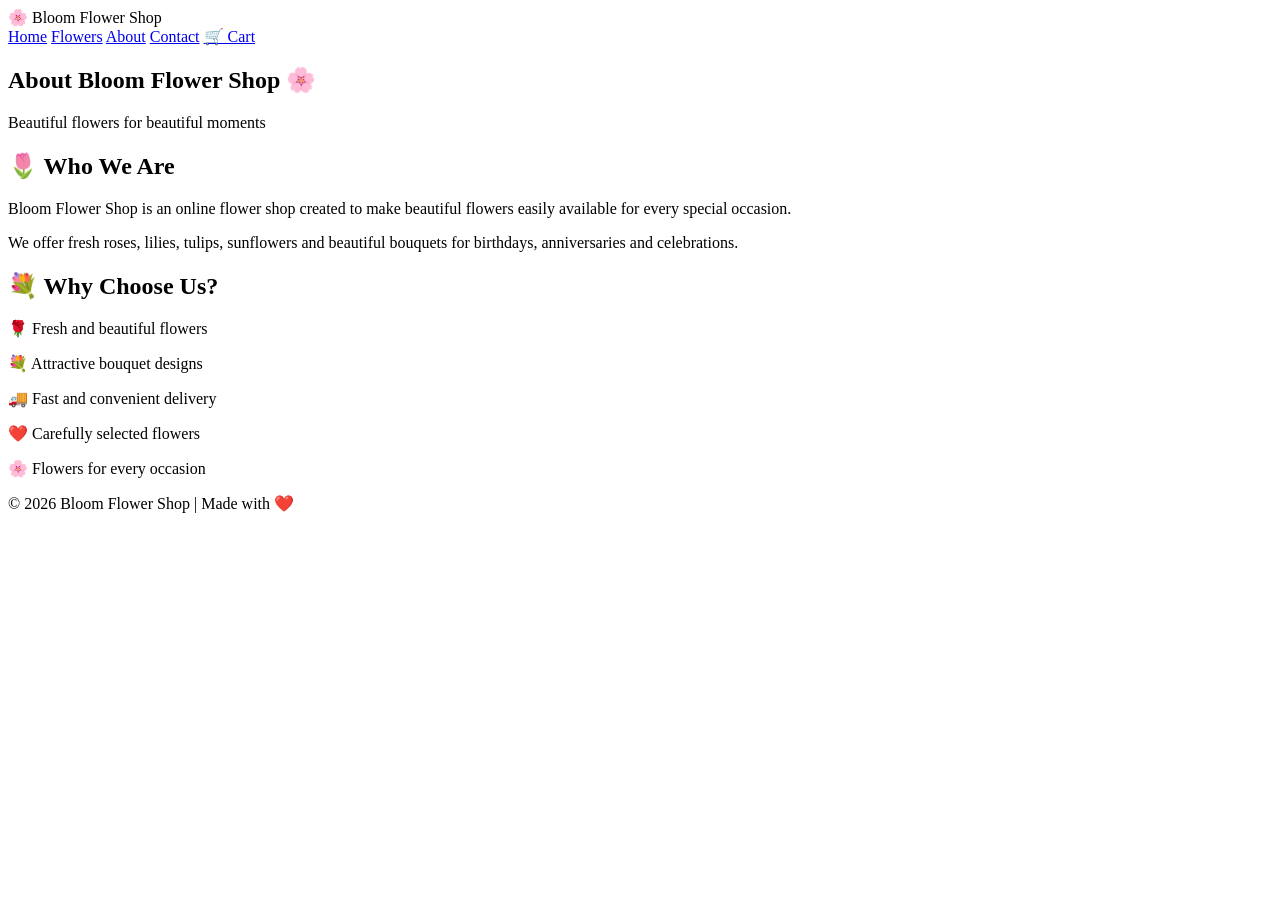
==== about.html @ 11aa2048 "Add files via upload" ====
<!DOCTYPE html>
<html>
<head>

    <title>Bloom Flower Shop - About</title>

    <link rel="stylesheet" href="css/style.css">

</head>

<body>

    <!-- Navigation -->

    <nav>

        <div class="logo">
            🌸 Bloom Flower Shop
        </div>

        <div class="menu">

            <a href="index.html">Home</a>

            <a href="product.html">Flowers</a>

            <a href="about.html">About</a>

            <a href="contact.html">Contact</a>

            <a href="cart.html">🛒 Cart</a>

        </div>

    </nav>


    <!-- Page Title -->

    <section class="page-title">

        <h1>About Bloom Flower Shop 🌸</h1>

        <p>Beautiful flowers for beautiful moments</p>

    </section>


    <!-- About Section -->

    <section class="about-section">

        <div class="about-box">

            <h2>🌷 Who We Are</h2>

            <p>
                Bloom Flower Shop is an online flower shop
                created to make beautiful flowers easily
                available for every special occasion.
            </p>

            <p>
                We offer fresh roses, lilies, tulips,
                sunflowers and beautiful bouquets for
                birthdays, anniversaries and celebrations.
            </p>

        </div>


        <div class="about-box">

            <h2>💐 Why Choose Us?</h2>

            <p>🌹 Fresh and beautiful flowers</p>

            <p>💐 Attractive bouquet designs</p>

            <p>🚚 Fast and convenient delivery</p>

            <p>❤️ Carefully selected flowers</p>

            <p>🌸 Flowers for every occasion</p>

        </div>

    </section>


    <!-- Footer -->

    <footer>

        <p>© 2026 Bloom Flower Shop | Made with ❤️</p>

    </footer>


</body>
</html>
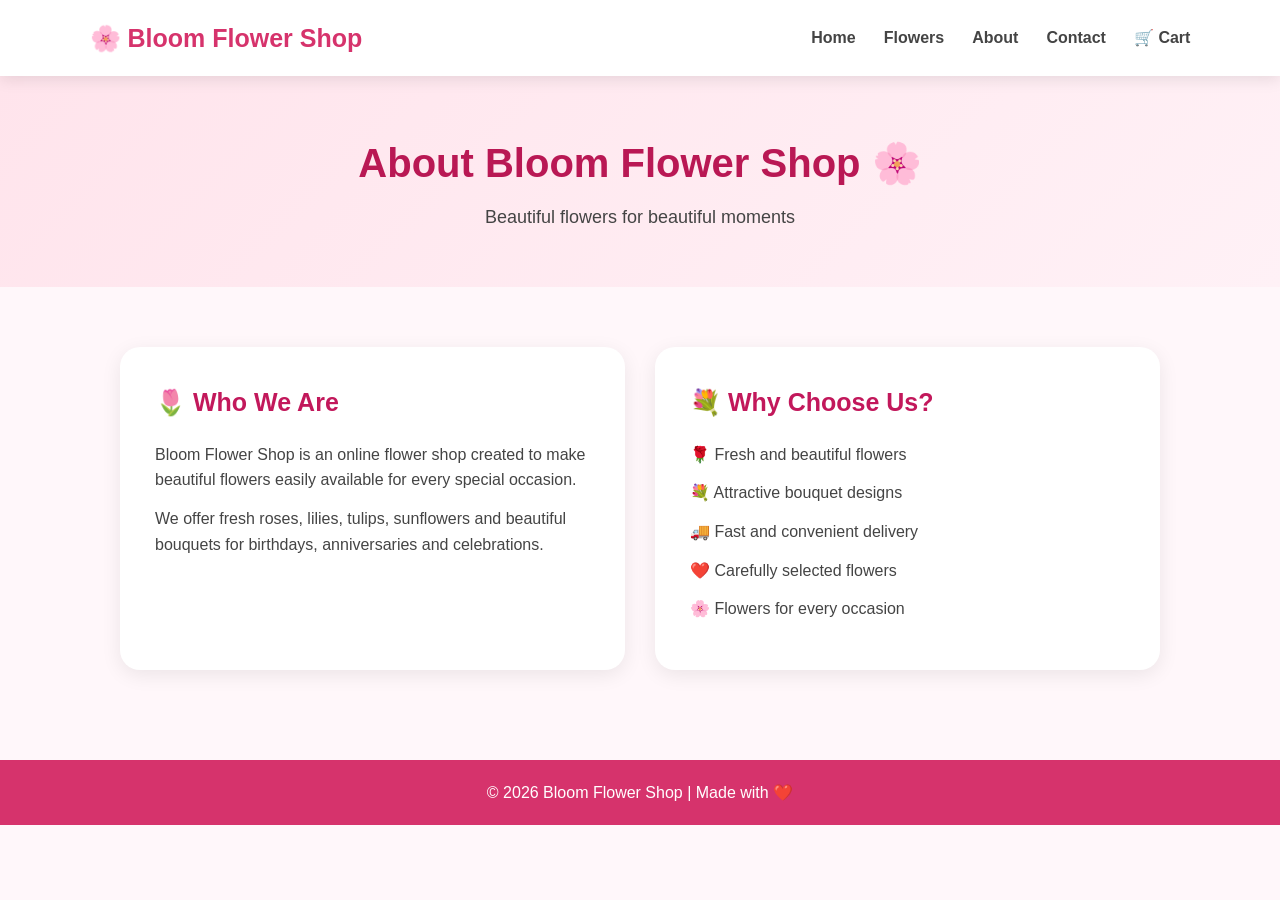
==== commit bd9a7970: "Update about.html" ====
--- a/about.html
+++ b/about.html
@@ -4,7 +4,7 @@
 
     <title>Bloom Flower Shop - About</title>
 
-    <link rel="stylesheet" href="css/style.css">
+    <link rel="stylesheet" href="style.css">
 
 </head>
 
@@ -98,4 +98,4 @@
 
 
 </body>
-</html>+</html>
--- a/style.css
+++ b/style.css
@@ -0,0 +1,584 @@
+* {
+    margin: 0;
+    padding: 0;
+    box-sizing: border-box;
+}
+
+body {
+    font-family: Arial, sans-serif;
+    background: #fff7fa;
+    color: #444;
+    line-height: 1.6;
+}
+
+
+/* ===== NAVBAR ===== */
+
+nav {
+    width: 100%;
+    background: #ffffff;
+    display: flex;
+    justify-content: space-between;
+    align-items: center;
+    padding: 18px 7%;
+    box-shadow: 0 3px 15px rgba(0,0,0,0.10);
+    position: sticky;
+    top: 0;
+    z-index: 1000;
+}
+
+.logo {
+    font-size: 25px;
+    font-weight: bold;
+    color: #d6336c;
+}
+
+.menu {
+    display: flex;
+    align-items: center;
+    gap: 28px;
+}
+
+.menu a {
+    color: #444;
+    text-decoration: none;
+    font-size: 16px;
+    font-weight: bold;
+}
+
+.menu a:hover {
+    color: #d6336c;
+}
+
+
+/* ===== HOME HERO ===== */
+
+.hero {
+    min-height: 560px;
+    display: flex;
+    justify-content: center;
+    align-items: center;
+    text-align: center;
+    padding: 50px 20px;
+
+    background:
+        linear-gradient(
+            rgba(255,255,255,0.55),
+            rgba(255,235,243,0.65)
+        ),
+        url("../images/rose-bouquet.jpg");
+
+    background-size: cover;
+    background-position: center;
+}
+
+.hero-text {
+    max-width: 750px;
+    background: rgba(255,255,255,0.82);
+    padding: 45px;
+    border-radius: 25px;
+}
+
+.hero h1 {
+    font-size: 48px;
+    color: #b91854;
+    margin-bottom: 18px;
+}
+
+.hero p {
+    font-size: 19px;
+    margin-bottom: 28px;
+}
+
+.btn {
+    display: inline-block;
+    background: #d6336c;
+    color: white;
+    padding: 13px 28px;
+    border-radius: 30px;
+    text-decoration: none;
+    border: none;
+    font-weight: bold;
+    cursor: pointer;
+}
+
+.btn:hover {
+    background: #ad174f;
+}
+
+
+/* ===== WELCOME ===== */
+
+.welcome {
+    text-align: center;
+    padding: 60px 20px 30px;
+}
+
+.welcome h2 {
+    color: #c2185b;
+    font-size: 32px;
+    margin-bottom: 15px;
+}
+
+.welcome p {
+    max-width: 700px;
+    margin: auto;
+    font-size: 18px;
+}
+
+
+/* ===== FEATURES ===== */
+
+.features {
+    display: flex;
+    justify-content: center;
+    gap: 25px;
+    padding: 35px 7% 60px;
+}
+
+.feature {
+    width: 30%;
+    background: white;
+    text-align: center;
+    padding: 30px 20px;
+    border-radius: 18px;
+    box-shadow: 0 5px 20px rgba(0,0,0,0.08);
+}
+
+.icon {
+    font-size: 45px;
+    margin-bottom: 10px;
+}
+
+.feature h3 {
+    color: #d6336c;
+    margin-bottom: 10px;
+}
+
+
+/* ===== HOME PRODUCTS ===== */
+
+.home-products {
+    padding: 50px 7%;
+    text-align: center;
+}
+
+.home-products h2 {
+    color: #c2185b;
+    font-size: 30px;
+    margin-bottom: 30px;
+}
+
+.home-cards {
+    display: flex;
+    justify-content: center;
+    flex-wrap: wrap;
+    gap: 25px;
+}
+
+.home-card {
+    width: 280px;
+    background: white;
+    border-radius: 18px;
+    overflow: hidden;
+    box-shadow: 0 5px 20px rgba(0,0,0,0.10);
+    transition: 0.3s;
+}
+
+.home-card:hover {
+    transform: translateY(-7px);
+}
+
+.home-card img {
+    width: 100%;
+    height: 220px;
+    object-fit: cover;
+}
+
+.home-card h3 {
+    color: #c2185b;
+    margin: 15px 10px 5px;
+}
+
+.home-card p {
+    padding: 0 15px 20px;
+}
+
+
+/* ===== PAGE TITLE ===== */
+
+.page-title {
+    text-align: center;
+    padding: 55px 20px;
+    background: linear-gradient(135deg, #ffe4ec, #fff1f6);
+}
+
+.page-title h1 {
+    color: #b91854;
+    font-size: 40px;
+    margin-bottom: 8px;
+}
+
+.page-title p {
+    font-size: 18px;
+}
+
+
+/* ===== PRODUCTS ===== */
+
+.products-section {
+    padding: 55px 6%;
+    text-align: center;
+}
+
+.products-section h2 {
+    color: #c2185b;
+    font-size: 30px;
+    margin-bottom: 30px;
+}
+
+.product-container {
+    display: flex;
+    justify-content: center;
+    align-items: stretch;
+    flex-wrap: wrap;
+    gap: 28px;
+}
+
+.product-card {
+    width: 220px;
+    background: white;
+    border-radius: 18px;
+    overflow: hidden;
+    padding-bottom: 20px;
+    box-shadow: 0 5px 20px rgba(0,0,0,0.10);
+    transition: 0.3s;
+}
+
+.product-card:hover {
+    transform: translateY(-8px);
+    box-shadow: 0 10px 25px rgba(214,51,108,0.20);
+}
+
+.product-card img {
+    width: 100%;
+    height: 210px;
+    object-fit: cover;
+    display: block;
+}
+
+.product-card h3 {
+    color: #c2185b;
+    font-size: 20px;
+    margin: 15px 10px 5px;
+}
+
+.product-card p {
+    color: #777;
+    font-size: 14px;
+    min-height: 42px;
+    padding: 0 10px;
+}
+
+.product-card h4 {
+    font-size: 20px;
+    color: #222;
+    margin: 10px;
+}
+
+.product-card button {
+    border: none;
+    background: #d6336c;
+    color: white;
+    padding: 11px 20px;
+    border-radius: 25px;
+    font-weight: bold;
+    cursor: pointer;
+}
+
+.product-card button:hover {
+    background: #ad174f;
+}
+
+
+/* ===== ABOUT ===== */
+
+.about-section {
+    max-width: 1100px;
+    margin: auto;
+    padding: 60px 30px;
+    display: flex;
+    justify-content: center;
+    gap: 30px;
+}
+
+.about-box {
+    flex: 1;
+    background: white;
+    padding: 35px;
+    border-radius: 20px;
+    box-shadow: 0 5px 20px rgba(0,0,0,0.08);
+}
+
+.about-box h2 {
+    color: #c2185b;
+    margin-bottom: 20px;
+    font-size: 25px;
+}
+
+.about-box p {
+    margin-bottom: 13px;
+}
+
+
+/* ===== CONTACT ===== */
+
+.contact-section {
+    max-width: 1100px;
+    margin: auto;
+    padding: 60px 30px;
+    display: flex;
+    gap: 35px;
+}
+
+.contact-info,
+.contact-form {
+    flex: 1;
+    background: white;
+    padding: 35px;
+    border-radius: 20px;
+    box-shadow: 0 5px 20px rgba(0,0,0,0.08);
+}
+
+.contact-info h2,
+.contact-form h2 {
+    color: #c2185b;
+    margin-bottom: 25px;
+}
+
+.contact-info p {
+    margin-bottom: 17px;
+}
+
+.contact-form form {
+    display: flex;
+    flex-direction: column;
+    gap: 15px;
+}
+
+.contact-form input,
+.contact-form textarea {
+    width: 100%;
+    padding: 13px;
+    border: 1px solid #ddd;
+    border-radius: 10px;
+    font-size: 15px;
+    font-family: Arial, sans-serif;
+}
+
+.contact-form textarea {
+    height: 130px;
+    resize: vertical;
+}
+
+.contact-form input:focus,
+.contact-form textarea:focus {
+    outline: none;
+    border-color: #d6336c;
+}
+
+
+/* ===== CART ===== */
+
+.cart-section {
+    max-width: 1000px;
+    margin: auto;
+    padding: 55px 25px;
+}
+
+#cartItems {
+    display: flex;
+    flex-direction: column;
+    gap: 20px;
+}
+
+.cart-item {
+    display: flex;
+    align-items: center;
+    gap: 25px;
+    background: white;
+    padding: 20px;
+    border-radius: 18px;
+    box-shadow: 0 5px 20px rgba(0,0,0,0.08);
+}
+
+.cart-item img {
+    width: 140px;
+    height: 140px;
+    object-fit: cover;
+    border-radius: 15px;
+}
+
+.cart-info {
+    flex: 1;
+}
+
+.cart-info h3 {
+    color: #c2185b;
+    margin-bottom: 8px;
+}
+
+.quantity {
+    display: flex;
+    align-items: center;
+    gap: 12px;
+    margin: 10px 0;
+}
+
+.quantity button {
+    width: 34px;
+    height: 34px;
+    border: none;
+    border-radius: 50%;
+    background: #d6336c;
+    color: white;
+    font-size: 20px;
+    cursor: pointer;
+}
+
+.quantity span {
+    font-size: 18px;
+    font-weight: bold;
+}
+
+.remove-btn {
+    border: none;
+    background: #555;
+    color: white;
+    padding: 8px 16px;
+    border-radius: 20px;
+    cursor: pointer;
+}
+
+.remove-btn:hover {
+    background: #333;
+}
+
+.cart-total {
+    background: white;
+    margin-top: 25px;
+    padding: 25px;
+    border-radius: 18px;
+    text-align: right;
+    box-shadow: 0 5px 20px rgba(0,0,0,0.08);
+}
+
+.cart-total h2 {
+    color: #c2185b;
+    margin-bottom: 18px;
+}
+
+.order-btn {
+    border: none;
+    background: #d6336c;
+    color: white;
+    padding: 13px 25px;
+    border-radius: 25px;
+    font-weight: bold;
+    cursor: pointer;
+}
+
+.order-btn:hover {
+    background: #ad174f;
+}
+
+.empty-cart {
+    text-align: center;
+    background: white;
+    padding: 60px 20px;
+    border-radius: 20px;
+    box-shadow: 0 5px 20px rgba(0,0,0,0.08);
+}
+
+.empty-cart h2 {
+    color: #c2185b;
+    margin-bottom: 15px;
+}
+
+.empty-cart p {
+    margin-bottom: 25px;
+}
+
+
+/* ===== FOOTER ===== */
+
+footer {
+    background: #d6336c;
+    color: white;
+    text-align: center;
+    padding: 20px;
+    margin-top: 30px;
+}
+
+
+/* ===== RESPONSIVE ===== */
+
+@media (max-width: 768px) {
+
+    nav {
+        flex-direction: column;
+        gap: 15px;
+    }
+
+    .menu {
+        flex-wrap: wrap;
+        justify-content: center;
+        gap: 15px;
+    }
+
+    .hero {
+        min-height: 480px;
+    }
+
+    .hero-text {
+        padding: 30px 20px;
+    }
+
+    .hero h1 {
+        font-size: 34px;
+    }
+
+    .features {
+        flex-direction: column;
+        align-items: center;
+    }
+
+    .feature {
+        width: 90%;
+    }
+
+    .about-section {
+        flex-direction: column;
+    }
+
+    .contact-section {
+        flex-direction: column;
+    }
+
+    .cart-item {
+        flex-direction: column;
+        text-align: center;
+    }
+
+    .cart-info {
+        width: 100%;
+    }
+
+    .cart-total {
+        text-align: center;
+    }
+
+    .page-title h1 {
+        font-size: 32px;
+    }
+}
